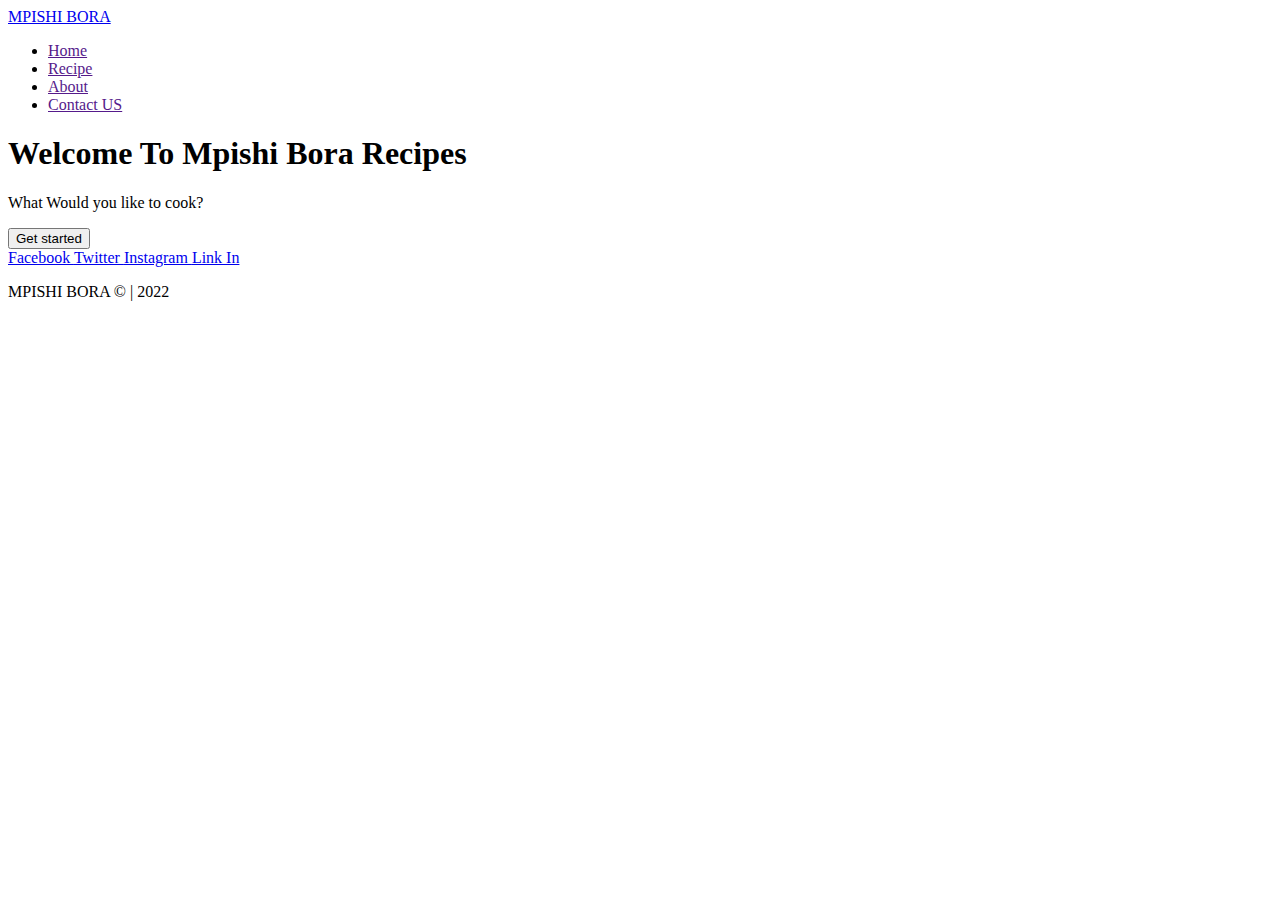
==== index.html @ 977e705d "added css" ====
<!DOCTYPE html>
<html lang="en">

<head>
    <meta charset="UTF-8">
    <meta http-equiv="X-UA-Compatible" content="IE=edge">
    <meta name="viewport" content="width=device-width, initial-scale=1.0">
    <title>MPISHI BORA </title>
</head>

<body>
    <nav>
        <div class="logo">
            <a href="#"> MPISHI BORA </a>
        </div>
        <ul>
            <li>
                <a href=""> Home </a></li>
            <li>
                <a href=""> Recipe </a></li>
            <li>
                <a href=""> About </a></li>
            <li>
                <a href=""> Contact US</a>
            </li>
        </ul>
    </nav>

    <section>
        <div class="container">
            <h1>Welcome To Mpishi Bora Recipes</h1>
            <p>What Would you like to cook?</p>
            <button> Get started</button>
        </div>
    </section>

    <main>

    </main>

    <footer>
        <a href="#"> Facebook </a>
        <a href="#"> Twitter </a>
        <a href="#"> Instagram </a>
        <a href="#"> Link In </a>
        <p> MPISHI BORA &copy; | 2022</p>
    </footer>

</body>

</html>
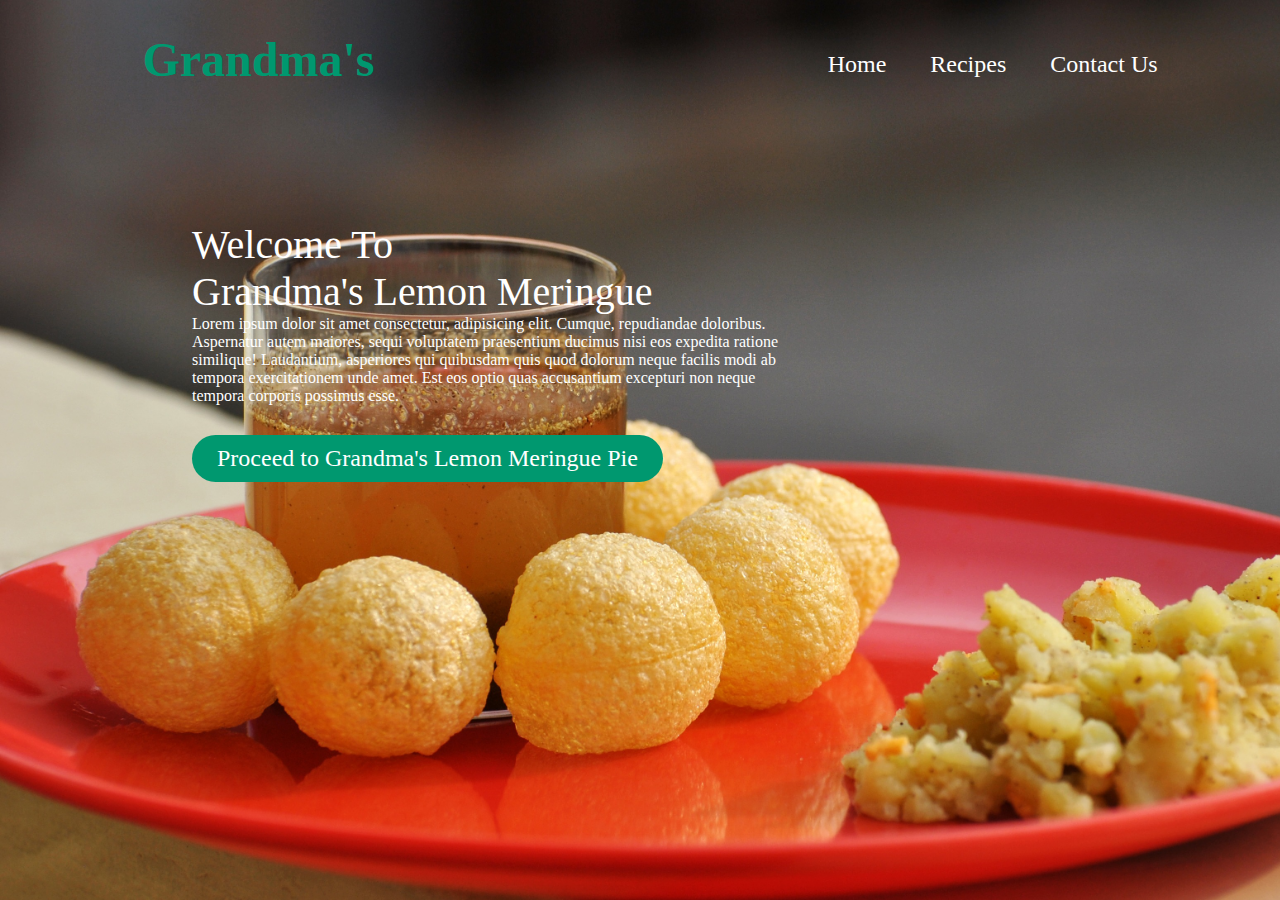
==== commit 03718668: "added files" ====
--- a/index.html
+++ b/index.html
@@ -5,47 +5,35 @@
     <meta charset="UTF-8">
     <meta http-equiv="X-UA-Compatible" content="IE=edge">
     <meta name="viewport" content="width=device-width, initial-scale=1.0">
-    <title>MPISHI BORA </title>
+    <link rel="stylesheet" href="/css/index.css">
+    <title>Recipe </title>
 </head>
 
 <body>
-    <nav>
-        <div class="logo">
-            <a href="#"> MPISHI BORA </a>
-        </div>
-        <ul>
-            <li>
-                <a href=""> Home </a></li>
-            <li>
-                <a href=""> Recipe </a></li>
-            <li>
-                <a href=""> About </a></li>
-            <li>
-                <a href=""> Contact US</a>
-            </li>
-        </ul>
-    </nav>
+    <div class="hero">
+        <nav>
+            <div class="logo">
+                <a href="#"> Grandma's </a>
+            </div>
 
-    <section>
-        <div class="container">
-            <h1>Welcome To Mpishi Bora Recipes</h1>
-            <p>What Would you like to cook?</p>
-            <button> Get started</button>
-        </div>
-    </section>
+            <ul>
+                <li><a href="#"> Home </a></li>
+                <li><a href="./pie.html"> Recipes </a></li>
+                <li><a href="#"> Contact Us </a></li>
+            </ul>
+        </nav>
 
-    <main>
-
-    </main>
-
-    <footer>
-        <a href="#"> Facebook </a>
-        <a href="#"> Twitter </a>
-        <a href="#"> Instagram </a>
-        <a href="#"> Link In </a>
-        <p> MPISHI BORA &copy; | 2022</p>
-    </footer>
-
+        <section>
+            <div class="container">
+                <h1> Welcome To <br>Grandma's Lemon Meringue </h1>
+                <p>
+                    Lorem ipsum dolor sit amet consectetur, adipisicing elit. Cumque, repudiandae doloribus. Aspernatur autem maiores, sequi voluptatem praesentium ducimus nisi eos expedita ratione similique! Laudantium, asperiores qui quibusdam quis quod dolorum neque facilis
+                    modi ab tempora exercitationem unde amet. Est eos optio quas accusantium excepturi non neque tempora corporis possimus esse.
+                </p>
+                <a href="./pie.html">Proceed to Grandma's Lemon Meringue Pie</a>
+            </div>
+        </section>
+    </div>
 </body>
 
 </html>--- a/css/index.css
+++ b/css/index.css
@@ -0,0 +1,75 @@
+* {
+    margin: 0;
+    padding: 0;
+    box-sizing: border-box;
+    font-family: Georgia, 'Times New Roman', Times, serif;
+}
+
+body {
+    background-image: url("/assets/background.jpg");
+    background-size: cover;
+    background-repeat: no-repeat;
+    height: 100vh;
+}
+
+.hero {
+    width: 100%;
+    min-height: 100vh;
+    color: #fff;
+    position: relative;
+}
+
+nav {
+    align-items: center;
+    line-height: 80px;
+    padding: 20px 8%;
+    display: flex;
+    justify-content: space-between;
+}
+
+.logo a {
+    font-size: 3em;
+    color: #00986f;
+    font-weight: bold;
+    padding: 40px;
+    text-decoration: none;
+}
+
+nav ul {
+    flex: 1;
+    text-align: right;
+}
+
+nav ul li {
+    display: inline-block;
+    list-style: none;
+    margin: 0 20px;
+}
+
+nav ul li a {
+    text-decoration: none;
+    color: #fff;
+    font-size: 1.5em;
+}
+
+.container {
+    max-width: 600px;
+    margin-top: 7%;
+    margin-left: 15%;
+}
+
+.container h1 {
+    font-size: 2.5em;
+    font-weight: 400;
+}
+
+.container a {
+    text-decoration: none;
+    background: #00986f;
+    padding: 10px 25px;
+    border-radius: 30px;
+    display: inline-block;
+    color: #fff;
+    font-size: 1.5em;
+    margin-top: 30px;
+}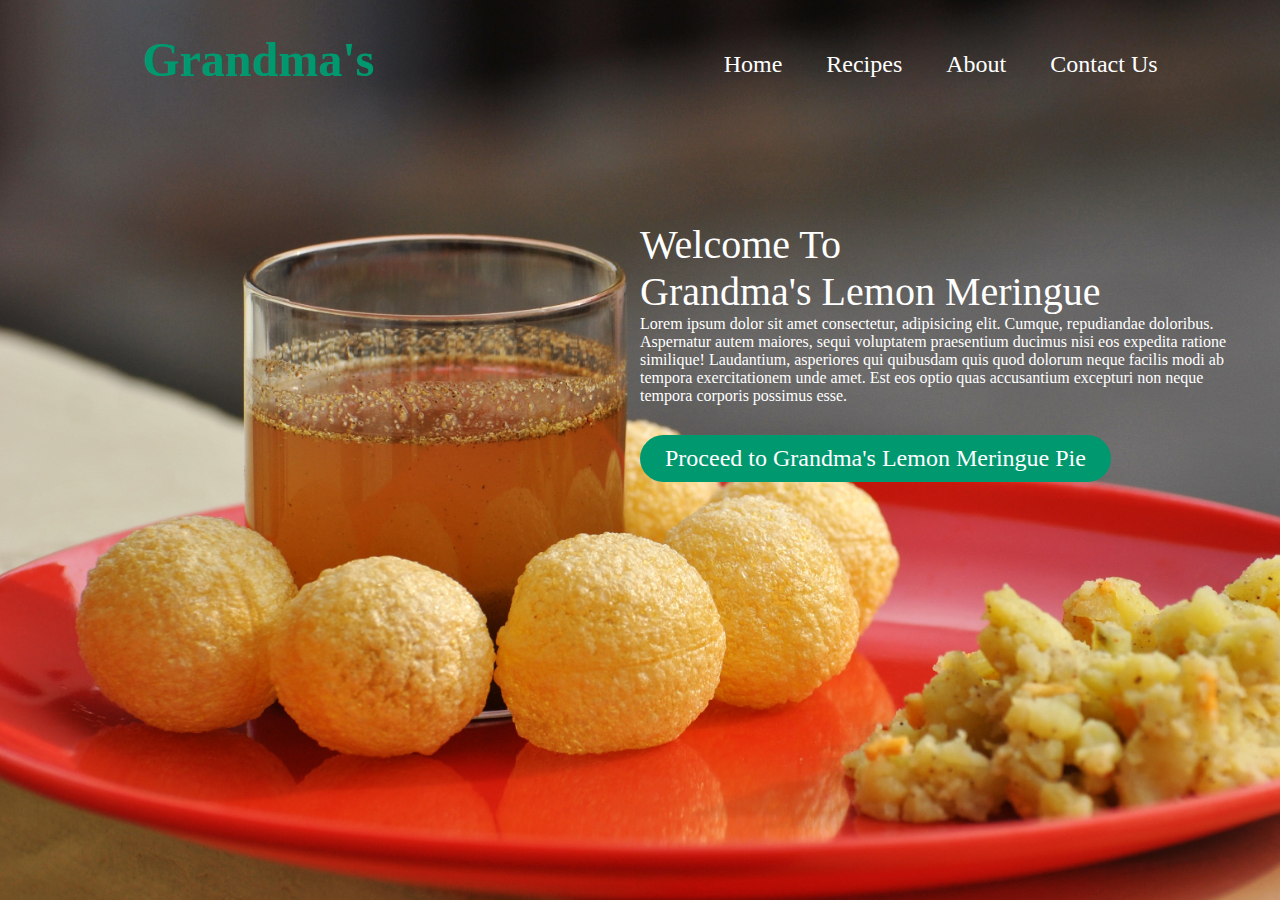
==== commit 9f5196db: "customised index file" ====
--- a/index.html
+++ b/index.html
@@ -6,12 +6,18 @@
     <meta http-equiv="X-UA-Compatible" content="IE=edge">
     <meta name="viewport" content="width=device-width, initial-scale=1.0">
     <link rel="stylesheet" href="/css/index.css">
+    <link rel="stylesheet" href="path/to/font-awesome/css/font-awesome.min.css">
     <title>Recipe </title>
 </head>
 
 <body>
     <div class="hero">
         <nav>
+
+            <!-- <input type="checkbox" id="check">
+            <label for="check" class="checkbtn">
+                <i class="fa fa-bars" aria-hidden="true"></i>
+            </label> -->
             <div class="logo">
                 <a href="#"> Grandma's </a>
             </div>
@@ -19,6 +25,7 @@
             <ul>
                 <li><a href="#"> Home </a></li>
                 <li><a href="./pie.html"> Recipes </a></li>
+                <li><a href="#"> About </a></li>
                 <li><a href="#"> Contact Us </a></li>
             </ul>
         </nav>
--- a/css/index.css
+++ b/css/index.css
@@ -52,10 +52,35 @@
     font-size: 1.5em;
 }
 
+nav li a:hover {
+    color: #00986f;
+    transition: all 0.4s ease 0s;
+}
+
+.checkbtn {
+    font-size: 30px;
+    color: #fff;
+    float: right;
+    line-height: 80px;
+    margin-right: 40px;
+}
+
+@media (max-width: 952px) {
+    .logo a {
+        font-size: 2em;
+        padding-left: 50px;
+    }
+    .nav ul li a {
+        font-size: 1.2em;
+    }
+}
+
+@media (max-width: 858px) {}
+
 .container {
     max-width: 600px;
     margin-top: 7%;
-    margin-left: 15%;
+    margin-left: 50%;
 }
 
 .container h1 {
